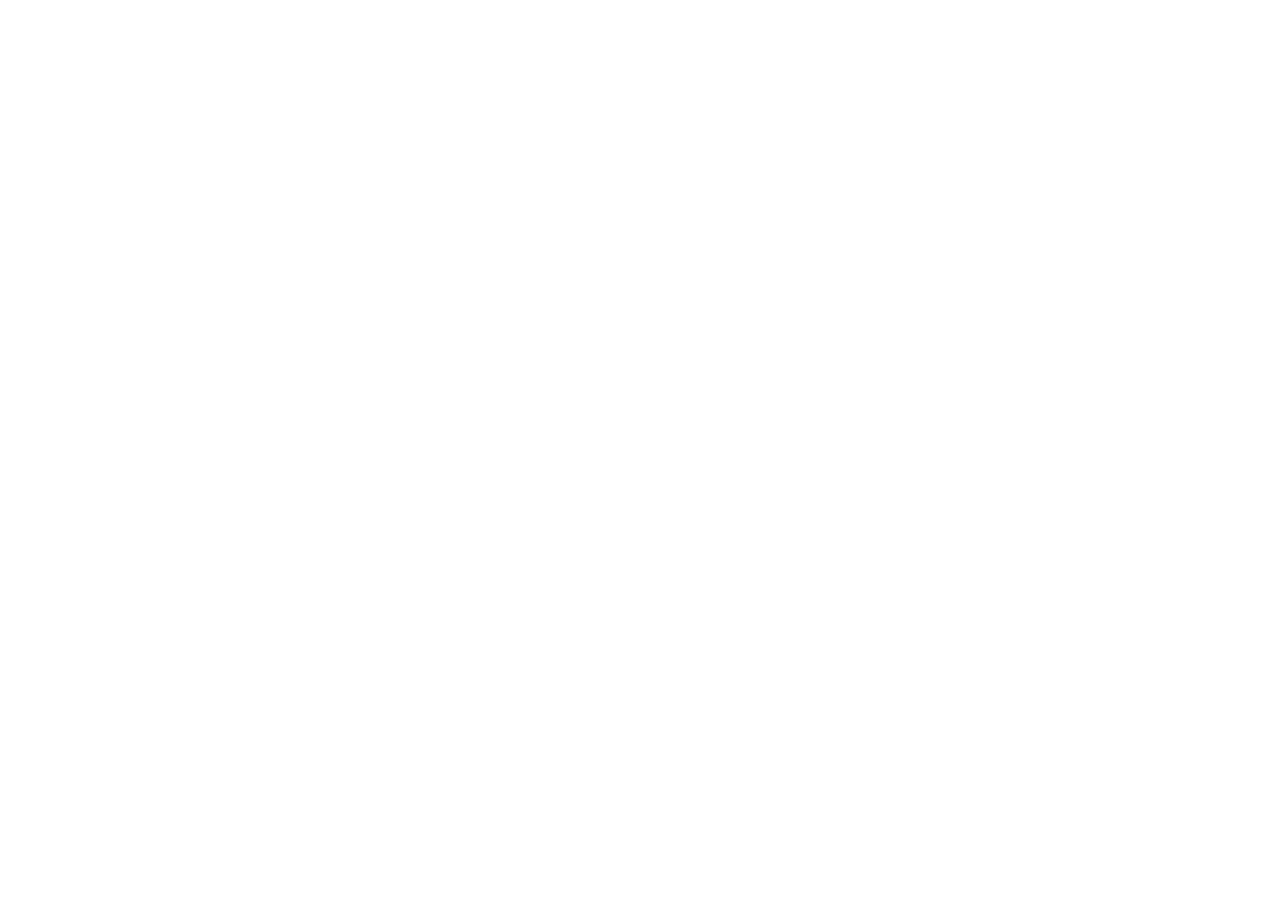
==== index.html @ bb281916 "Adding basic tags to index.html" ====
<!DOCTYPE html>
<html lang="en">
  <head>
   <title></title>
   
    <!-- HTML5 shim and Respond.js for IE8 support of HTML5 elements and media queries -->
    <!-- WARNING: Respond.js doesn't work if you view the page via file:// -->
    <!--[if lt IE 9]>
      <script src="https://oss.maxcdn.com/html5shiv/3.7.2/html5shiv.min.js"></script>
      <script src="https://oss.maxcdn.com/respond/1.4.2/respond.min.js"></script>
    <![endif]-->

  </head>
  <body>

  </body>
</html>
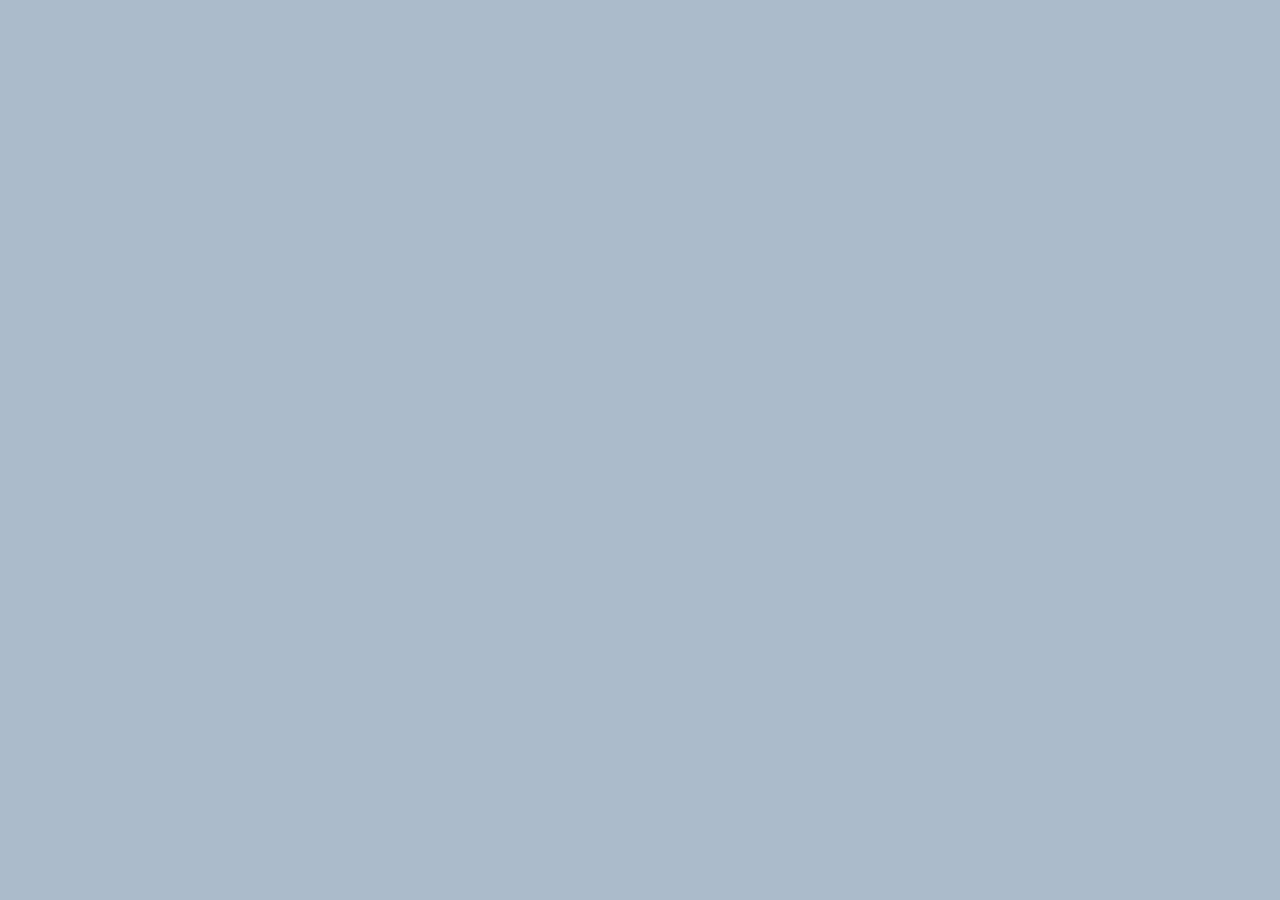
==== commit b4633bcd: "Adding bootstrap css, js and font files" ====
--- a/index.html
+++ b/index.html
@@ -1,8 +1,10 @@
 <!DOCTYPE html>
 <html lang="en">
   <head>
-   <title></title>
-   
+    <title></title>
+
+    <link rel="stylesheet" type="text/css" href="css/bootstrap.min.css">
+    <link rel="stylesheet" type="text/css" href="css/styles.css">
     <!-- HTML5 shim and Respond.js for IE8 support of HTML5 elements and media queries -->
     <!-- WARNING: Respond.js doesn't work if you view the page via file:// -->
     <!--[if lt IE 9]>
@@ -12,6 +14,7 @@
 
   </head>
   <body>
-
+    <script src="js/jquery-1.9.1.min.js" />
+    <script src="js/bootstrap.min" />
   </body>
 </html>--- a/css/styles.css
+++ b/css/styles.css
@@ -0,0 +1,3 @@
+body{
+	background-color: #ABC
+}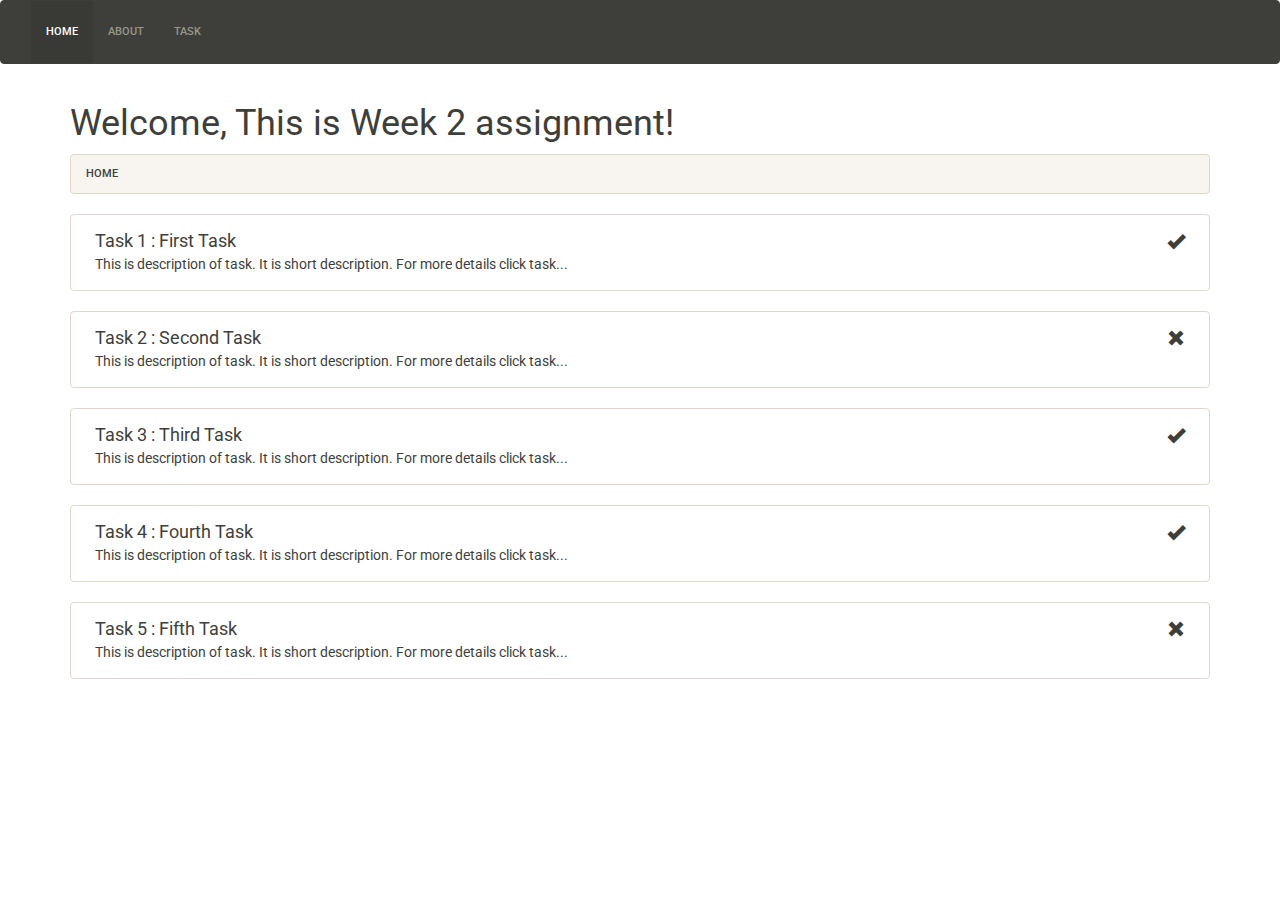
==== commit 2de1a364: "Add About and Task page Change bootstrap theme to Sandstone Add custom style to show task details in" ====
--- a/index.html
+++ b/index.html
@@ -14,7 +14,90 @@
 
   </head>
   <body>
-    <script src="js/jquery-1.9.1.min.js" />
-    <script src="js/bootstrap.min" />
+  <!-- Navbar starts-->
+    <nav class="navbar navbar-default">
+      <!-- Fluid Container starts-->
+      <div class="container-fluid">
+        <!-- Collapsed Navigation bar starts-->
+        <div class="navbar-header">
+          <button 
+            type="button" class="navbar-toggle collapsed" 
+            data-toggle="collapse" data-target="#mainNavbar" 
+            aria-expanded="false"> 
+              <span class="sr-only">Toggle navigation</span>
+              <span class="icon-bar"></span>
+              <span class="icon-bar"></span>
+              <span class="icon-bar"></span>
+            </button>
+        </div>
+        <!-- Collapsed Navigation bar ends-->
+
+        <!-- UnCollapsed Navigation bar starts-->
+        <div class="collapse navbar-collapse" id="mainNavbar" >
+          <ul class="nav navbar-nav">
+            <li class="active"><a href="index.html">Home</a></li>
+            <li><a href="about.html">About</a></li>
+            <li><a href="task.html">Task</a></li>
+          </ul>
+        </div>
+        <!-- UnCollapsed Navigation bar ends-->
+      </div>
+      <!-- Fluid Container starts-->
+    </nav>
+    <!-- Navbar ends-->
+
+
+    <div class="container">
+      <h1>Welcome, This is Week 2 assignment!</h1>
+
+      <!-- Breadcrumb starts -->
+      <ol class="breadcrumb">
+        <li>Home</li>
+      </ol>
+      <!-- Breadcrumb ends -->
+
+      <div class="list-group">
+        <a href="task.html" class="list-group-item">
+          <h4 class="list-group-item-heading">Task 1 : First Task
+            <span class="glyphicon glyphicon-ok pull-right" aria-hidden="true"></span>
+          </h4>
+          <p class="list-group-item-text">This is description of task. It is short description. For more details click task...</p>
+        </a>
+      </div>
+      <div class="list-group">
+        <a href="task.html" class="list-group-item">
+          <h4 class="list-group-item-heading">Task 2 : Second Task
+            <span class="glyphicon glyphicon-remove pull-right" aria-hidden="true"></span>
+          </h4>
+          <p class="list-group-item-text">This is description of task. It is short description. For more details click task...</p>
+        </a>
+      </div>
+      <div class="list-group">
+        <a href="task.html" class="list-group-item">
+          <h4 class="list-group-item-heading">Task 3 : Third Task
+            <span class="glyphicon glyphicon-ok pull-right" aria-hidden="true"></span>
+          </h4>
+          <p class="list-group-item-text">This is description of task. It is short description. For more details click task...</p>
+        </a>
+      </div>
+      <div class="list-group">
+        <a href="task.html" class="list-group-item">
+          <h4 class="list-group-item-heading">Task 4 : Fourth Task
+            <span class="glyphicon glyphicon-ok pull-right" aria-hidden="true"></span>
+          </h4>
+          <p class="list-group-item-text">This is description of task. It is short description. For more details click task...</p>
+        </a>
+      </div>
+      <div class="list-group">
+        <a href="task.html"  class="list-group-item">
+          <h4 class="list-group-item-heading">Task 5 : Fifth Task
+            <span class="glyphicon glyphicon-remove pull-right" aria-hidden="true"></span>
+          </h4>
+          <p class="list-group-item-text">This is description of task. It is short description. For more details click task...</p>
+        </a>
+      </div>
+    </div>
+    <script src="js/jquery-1.9.1.min.js"> </script>
+    <script src="js/bootstrap.min.js" > </script>
   </body>
 </html>--- a/css/styles.css
+++ b/css/styles.css
@@ -1,3 +1,3 @@
-body{
-	background-color: #ABC
+.form-control-static{
+	display: inline-block;
 }